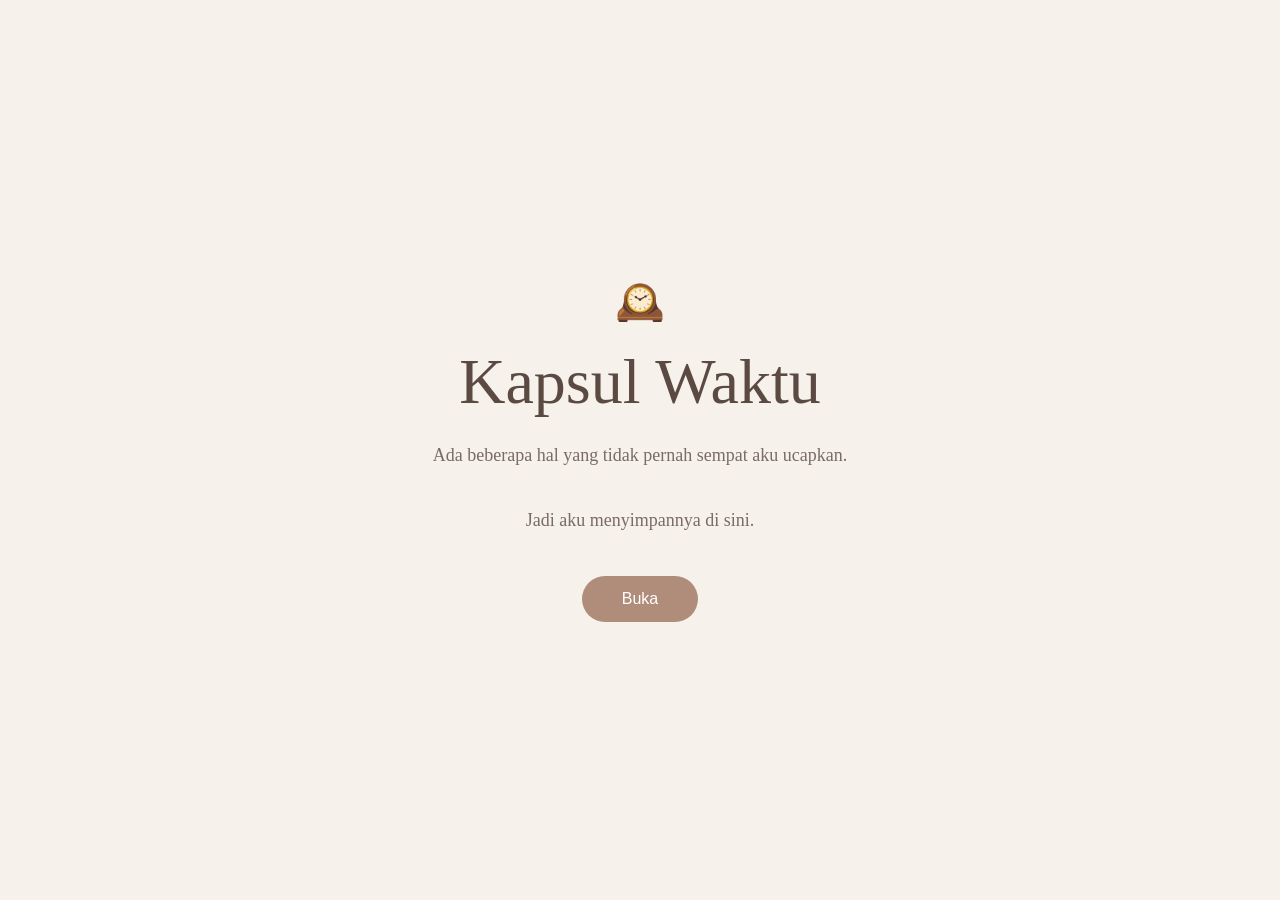
==== index.html @ d572ba02 "Kapsul Waktu" ====
<!DOCTYPE html>
<html lang="id">
<head>
    <meta charset="UTF-8">
    <meta name="viewport" content="width=device-width, initial-scale=1.0">
    <title>Kapsul Waktu</title>
    <link rel="stylesheet" href="style.css">
</head>
<body>

    <div class="container">

        <div class="emoji">🕰️</div>

        <h1>Kapsul Waktu</h1>

        <p>
            Ada beberapa hal yang tidak pernah sempat
            aku ucapkan.
            <br><br>
            Jadi aku menyimpannya di sini.
        </p>

        <button onclick="window.location.href='page1.html'">
    Buka
</button>

    </div>

    <script src="script.js"></script>
</body>
</html>
---- style.css ----
*{
    margin:0;
    padding:0;
    box-sizing:border-box;
}

body{
    height:100vh;
    background:#F6F1EB;
    display:flex;
    justify-content:center;
    align-items:center;
    font-family:Georgia, serif;
}

.container{
    text-align:center;
    max-width:600px;
    padding:40px;
}

h1{
    font-size:64px;
    color:#5A4A42;
    margin-bottom:20px;
    font-weight:normal;
}

p{
    font-size:18px;
    color:#7A6B63;
    line-height:1.8;
    margin-bottom:40px;
}

button{
    background:#B08D7A;
    color:white;
    border:none;
    padding:14px 40px;
    border-radius:30px;
    font-size:16px;
    cursor:pointer;
    transition:0.3s;
}

button:hover{
    transform:translateY(-3px);
    box-shadow:0 5px 15px rgba(0,0,0,0.1);
}

@media (max-width: 768px){

    .container{
        padding: 30px;
    }

    h1{
        font-size: 48px;
    }

    p{
        font-size: 16px;
    }

    button{
        padding: 12px 30px;
    }

}
.emoji{
    font-size:40px;
    margin-bottom:20px;
}
.book{
    background:#fffaf5;
    width:80%;
    max-width:800px;
    min-height:450px;
    padding:50px;
    border-radius:20px;
    box-shadow:0 10px 30px rgba(0,0,0,0.1);
}

.page-number{
    color:#9a8b7d;
    margin-bottom:20px;
}

.book h1{
    color:#5a4a42;
    font-size:40px;
    font-weight:400;
    margin-bottom:40px;
}
.content{
    color:#5a4a42;
    font-size:20px;
    line-height:2.2;
    min-height:220px;
}

.navigation{
    display:flex;
    justify-content:space-between;
    margin-top:50px;
}
.line{
    width:100%;
    height:1px;
    background:#d8c9bc;
    margin:20px 0 40px 0;
}
.date{
    color:#a79688;
    font-size:14px;
    margin-bottom:10px;
    font-style:italic;
}
ul{
    margin-left:30px;
    margin-top:20px;
    line-height:2;
}

li{
    margin-bottom:10px;
}


.message-box{
    width:100%;
    height:180px;
    padding:15px;
    border:1px solid #d8c9bc;
    border-radius:10px;
    font-size:16px;
    resize:none;
    background:#fff;
    margin-top:25px;
    margin-bottom:20px;
}
.message-box{
    font-family:Georgia, serif;
}

.message-box::placeholder{
    color:#a08f81;
}

.send-btn{
    background:#b08d7a;
    color:white;
    border:none;
    padding:12px 30px;
    border-radius:30px;
    cursor:pointer;
    font-size:16px;
}

body{
    animation: turnPage 0.7s ease;
}

@keyframes turnPage{
    0%{
        opacity:0;
        transform:translateX(40px);
    }

    100%{
        opacity:1;
        transform:translateX(0);
    }
}
#status-pesan{
    margin-top:15px;
    color:#8a7a6b;
    font-style:italic;
    opacity:0;
    transition:0.3s;
}
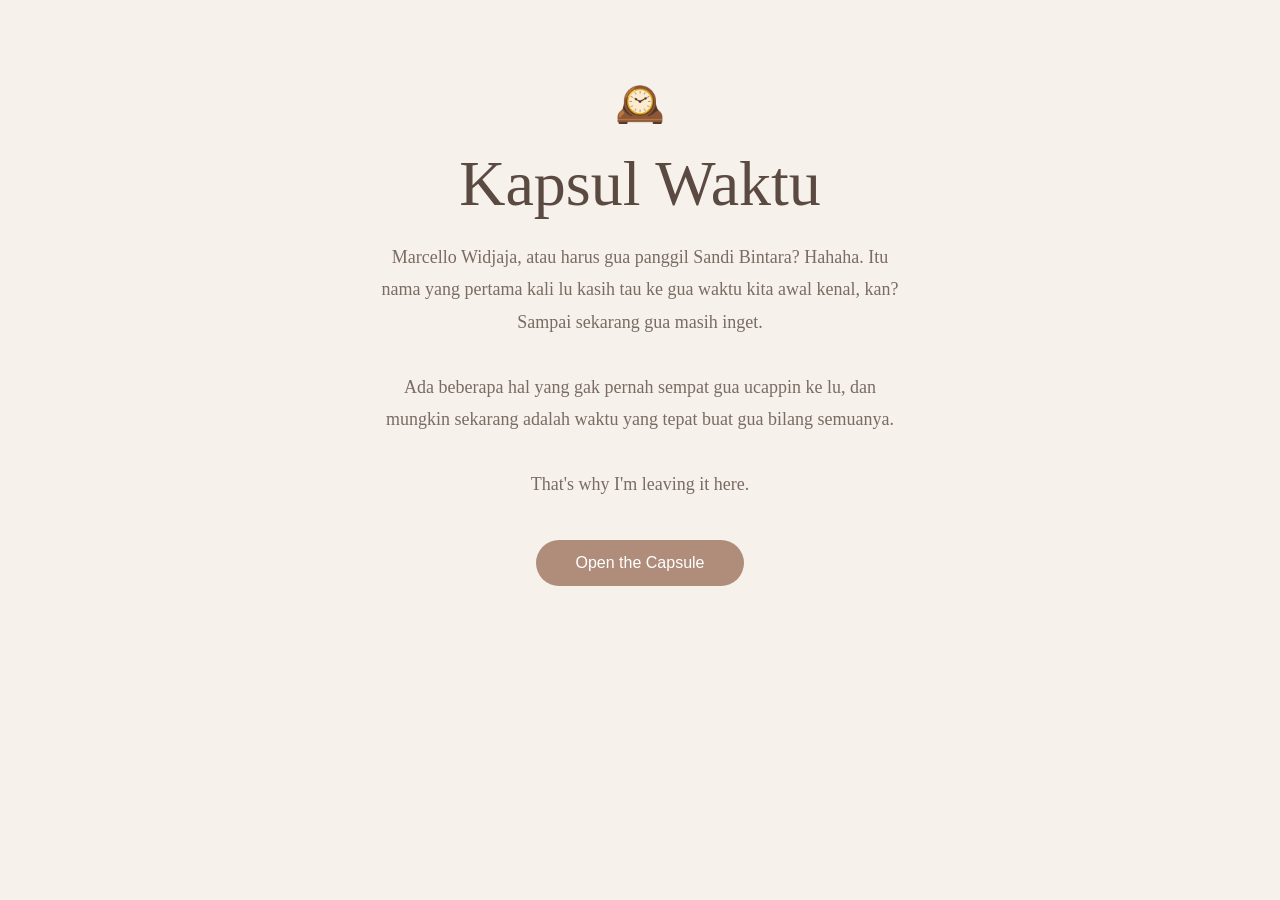
==== commit f745281e: "Update isi kapsul waktu" ====
--- a/index.html
+++ b/index.html
@@ -15,14 +15,17 @@
         <h1>Kapsul Waktu</h1>
 
         <p>
-            Ada beberapa hal yang tidak pernah sempat
-            aku ucapkan.
+            Marcello Widjaja, atau harus gua panggil Sandi Bintara? Hahaha. 
+            Itu nama yang pertama kali lu kasih tau ke gua waktu kita awal kenal, kan? Sampai sekarang gua masih inget.
             <br><br>
-            Jadi aku menyimpannya di sini.
+            Ada beberapa hal yang gak pernah sempat
+            gua ucappin ke lu, dan mungkin sekarang adalah waktu yang tepat buat gua bilang semuanya.
+            <br><br>
+            That's why I'm leaving it here.
         </p>
 
         <button onclick="window.location.href='page1.html'">
-    Buka
+    Open the Capsule
 </button>
 
     </div>
--- a/style.css
+++ b/style.css
@@ -5,12 +5,14 @@
 }
 
 body{
-    height:100vh;
+    min-height:100vh;
     background:#F6F1EB;
     display:flex;
     justify-content:center;
-    align-items:center;
+    align-items:flex-start;
     font-family:Georgia, serif;
+    padding:40px 20px;
+    overflow-y:auto;
 }
 
 .container{
@@ -76,10 +78,10 @@
     background:#fffaf5;
     width:80%;
     max-width:800px;
-    min-height:450px;
     padding:50px;
     border-radius:20px;
     box-shadow:0 10px 30px rgba(0,0,0,0.1);
+    margin:20px 0;
 }
 
 .page-number{
@@ -96,8 +98,10 @@
 .content{
     color:#5a4a42;
     font-size:20px;
-    line-height:2.2;
+    line-height:1.5;
     min-height:220px;
+    text-align: justify;
+    text-justify: inter-word;
 }
 
 .navigation{
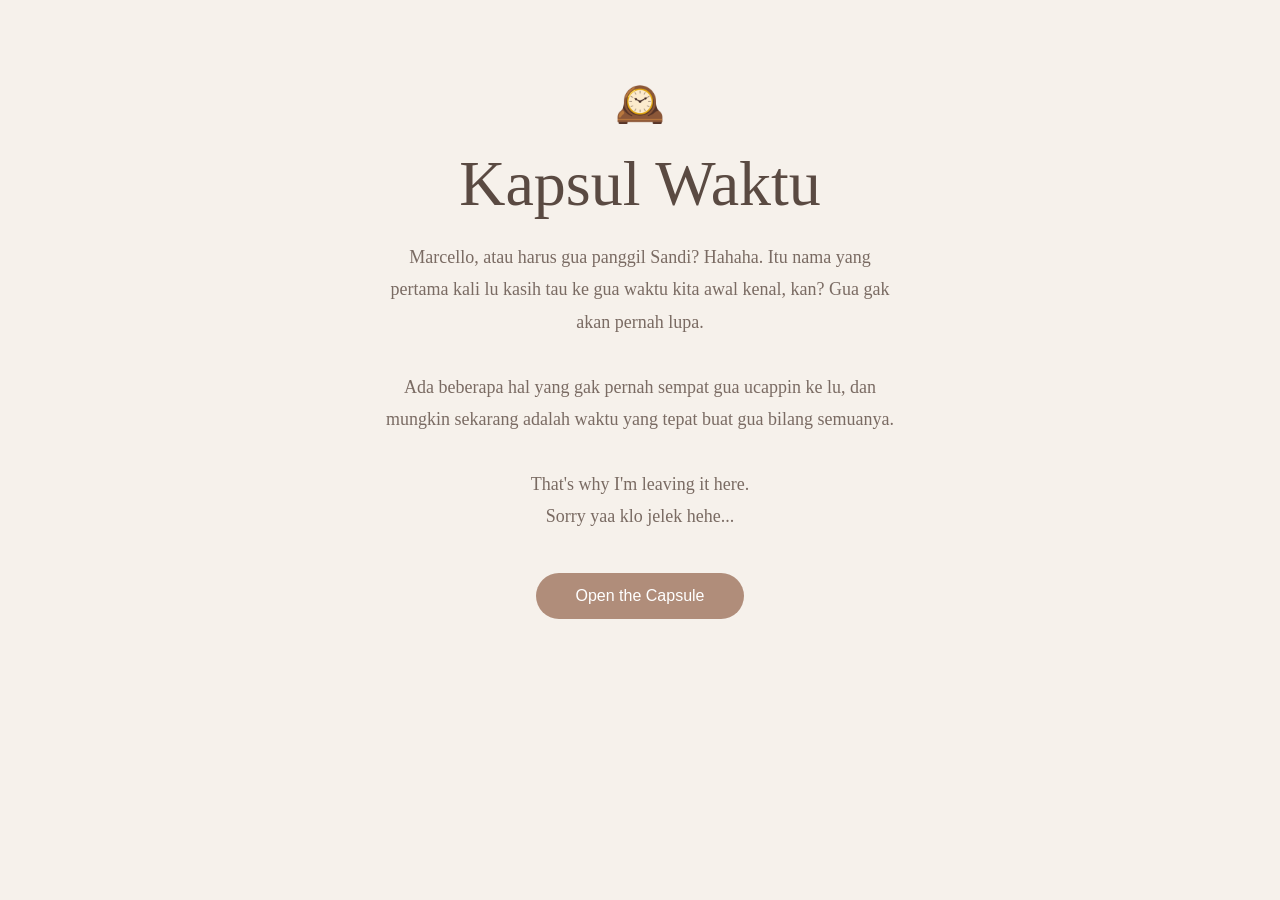
==== commit 552259f9: "Update isi kapsul waktu" ====
--- a/index.html
+++ b/index.html
@@ -15,13 +15,15 @@
         <h1>Kapsul Waktu</h1>
 
         <p>
-            Marcello Widjaja, atau harus gua panggil Sandi Bintara? Hahaha. 
-            Itu nama yang pertama kali lu kasih tau ke gua waktu kita awal kenal, kan? Sampai sekarang gua masih inget.
+            Marcello, atau harus gua panggil Sandi? Hahaha. 
+            Itu nama yang pertama kali lu kasih tau ke gua waktu kita awal kenal, kan? Gua gak akan pernah lupa.
             <br><br>
             Ada beberapa hal yang gak pernah sempat
             gua ucappin ke lu, dan mungkin sekarang adalah waktu yang tepat buat gua bilang semuanya.
             <br><br>
             That's why I'm leaving it here.
+            <br>
+            Sorry yaa klo jelek hehe...
         </p>
 
         <button onclick="window.location.href='page1.html'">
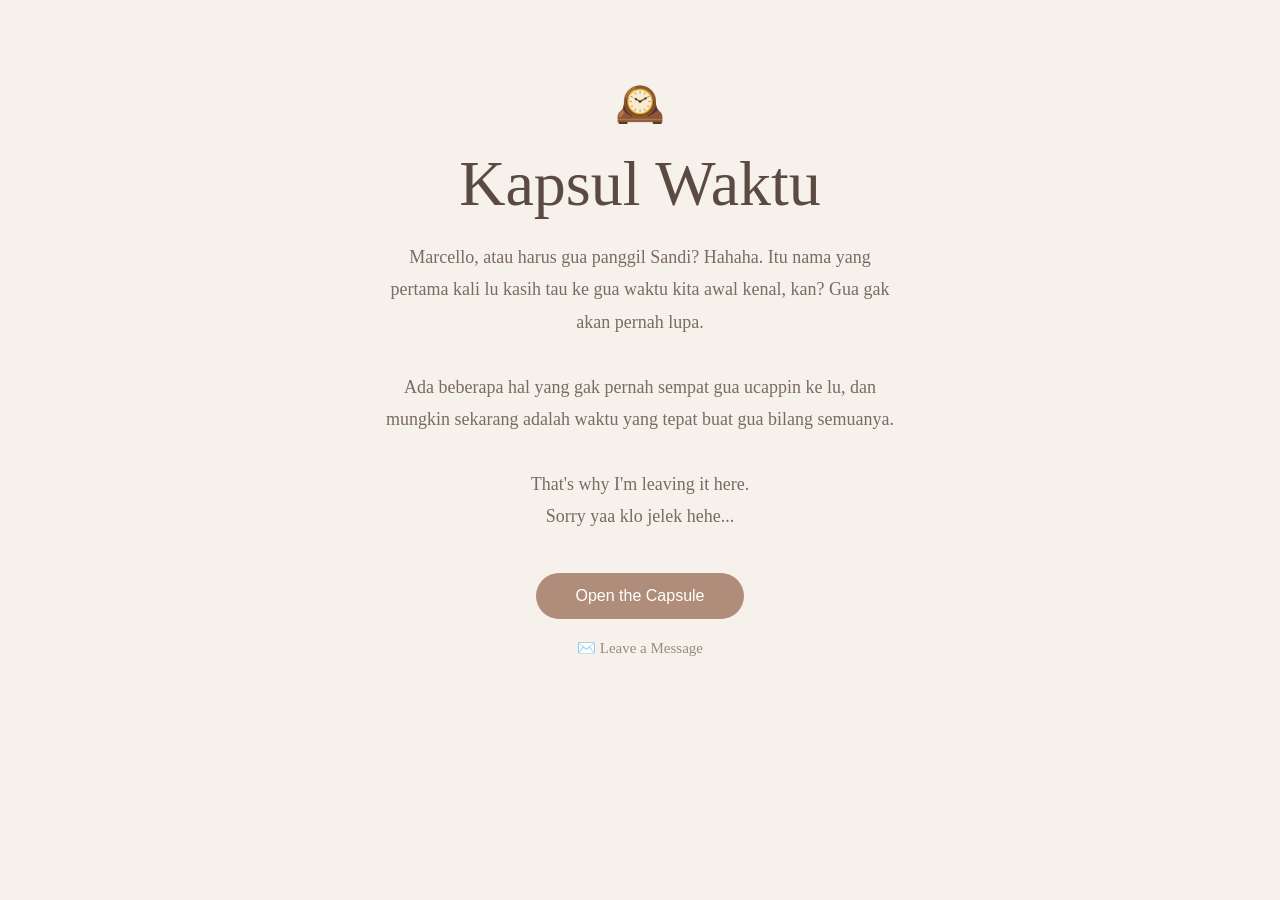
==== commit be501dd1: "Update isi kapsul waktu" ====
--- a/index.html
+++ b/index.html
@@ -28,9 +28,11 @@
 
         <button onclick="window.location.href='page1.html'">
     Open the Capsule
-</button>
+    </button>
 
-    </div>
+    <div class="extra-link">
+    <a href="page6.html">✉️ Leave a Message</a>
+</div>
 
     <script src="script.js"></script>
 </body>
--- a/style.css
+++ b/style.css
@@ -183,4 +183,19 @@
     font-style:italic;
     opacity:0;
     transition:0.3s;
+}
+.extra-link{
+    margin-top:20px;
+}
+
+.extra-link a{
+    color:#9a8b7d;
+    text-decoration:none;
+    font-size:15px;
+    transition:0.3s;
+}
+
+.extra-link a:hover{
+    color:#5a4a42;
+    letter-spacing:1px;
 }
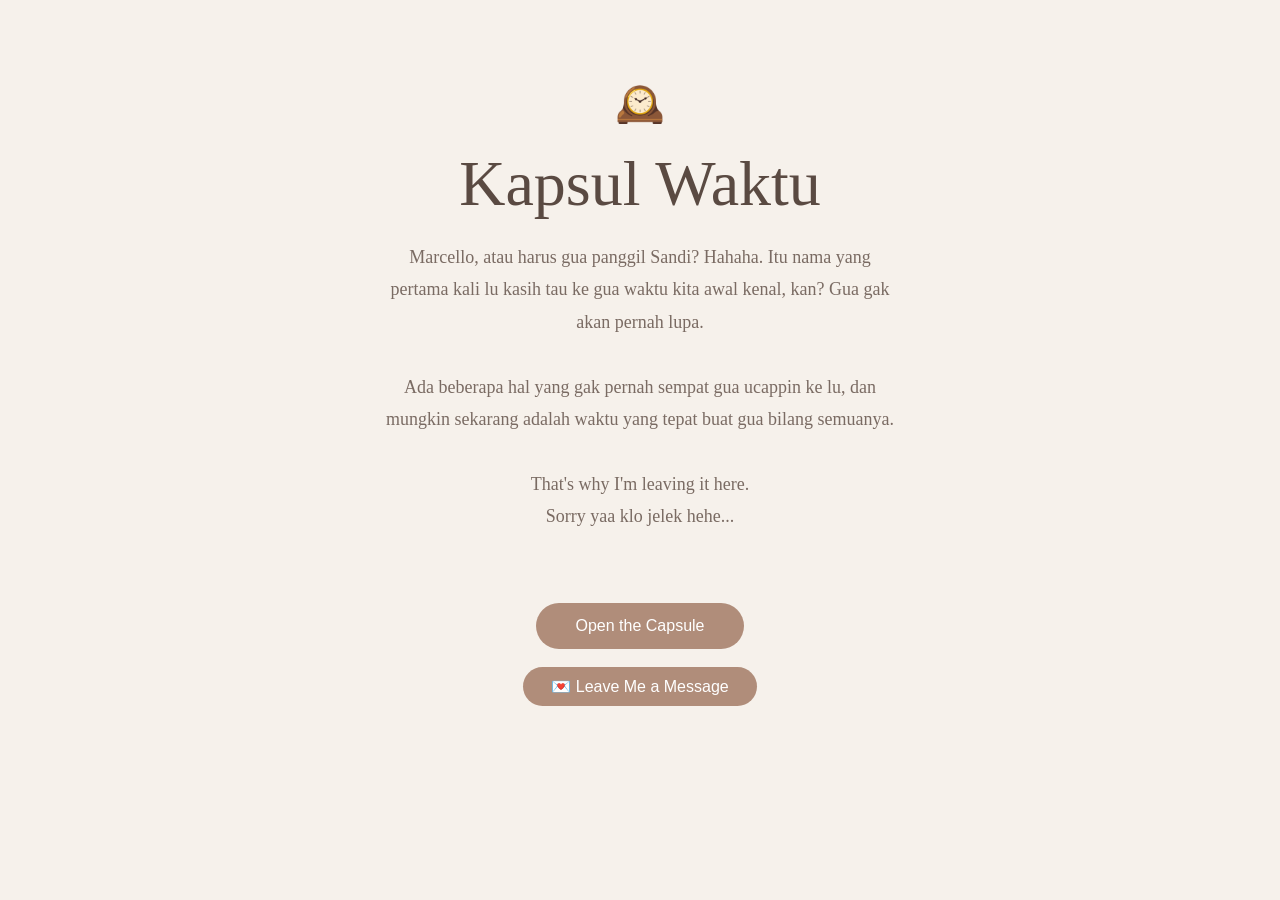
==== commit 98bc6934: "Update isi kapsul waktu" ====
--- a/index.html
+++ b/index.html
@@ -26,14 +26,23 @@
             Sorry yaa klo jelek hehe...
         </p>
 
-        <button onclick="window.location.href='page1.html'">
-    Open the Capsule
+        <div class="button-group">
+
+    <div class="button-group">
+
+    <button class="main-btn"
+            onclick="window.location.href='page1.html'">
+        Open the Capsule
     </button>
 
-    <div class="extra-link">
-    <a href="page6.html">✉️ Leave a Message</a>
+    <button class="message-btn"
+            onclick="window.location.href='message.html'">
+        💌 Leave Me a Message
+    </button>
+
 </div>
 
+</div>
     <script src="script.js"></script>
 </body>
 </html>
--- a/style.css
+++ b/style.css
@@ -184,18 +184,35 @@
     opacity:0;
     transition:0.3s;
 }
-.extra-link{
-    margin-top:20px;
-}
-
-.extra-link a{
-    color:#9a8b7d;
-    text-decoration:none;
-    font-size:15px;
+.button-group{
+    display:flex;
+    flex-direction:column;
+    align-items:center;
+    gap:18px;
+    margin-top:30px;
+}
+
+.main-btn{
+    background:#B08D7A;
+    color:white;
+    border:none;
+    padding:14px 40px;
+    border-radius:30px;
+    font-size:16px;
+    cursor:pointer;
+}
+
+.message-btn{
+    background:#B08D7A;   /* lebih muda */
+    color:white;
+    border:none;
+    padding:10px 28px;
+    border-radius:30px;
+    font-size:16px;
+    cursor:pointer;
     transition:0.3s;
 }
 
-.extra-link a:hover{
-    color:#5a4a42;
-    letter-spacing:1px;
+.message-btn:hover{
+    transform:translateY(-2px);
 }
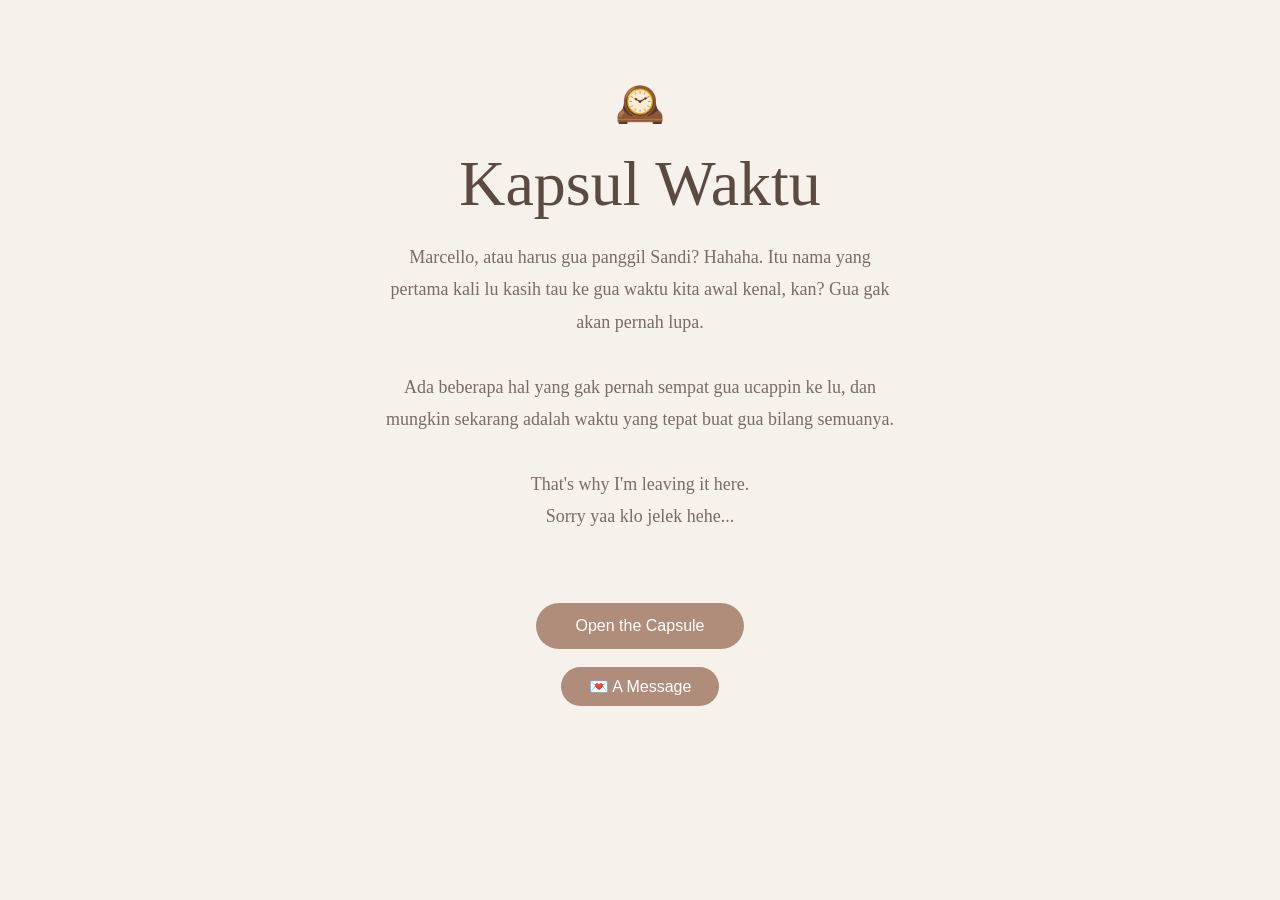
==== commit fb121b2c: "Update isi kapsul waktu" ====
--- a/index.html
+++ b/index.html
@@ -37,7 +37,7 @@
 
     <button class="message-btn"
             onclick="window.location.href='message.html'">
-        💌 Leave Me a Message
+        💌 A Message
     </button>
 
 </div>
